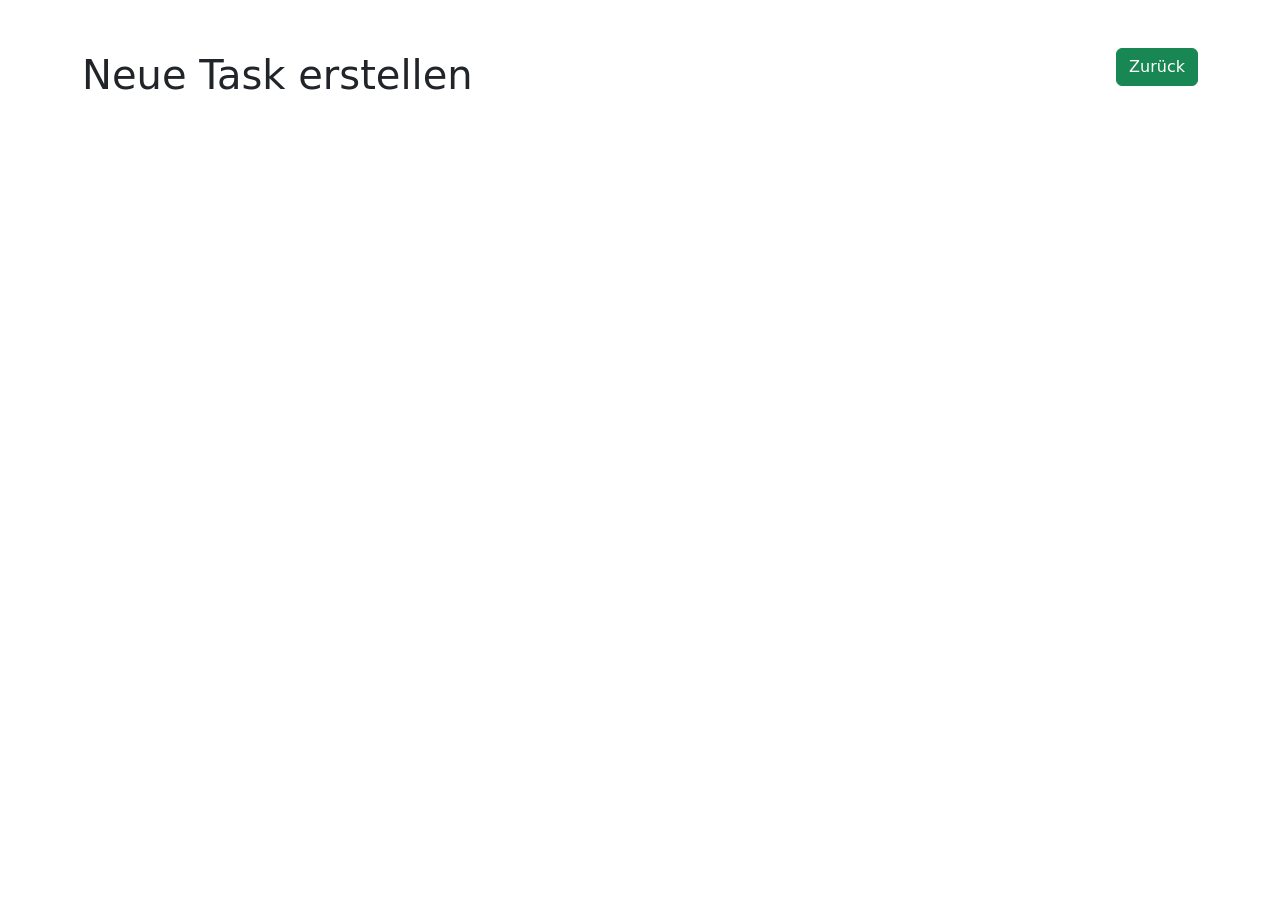
==== src/main/resources/templates/create-task.html @ f32c327b "Added Thymeleaf" ====
<!DOCTYPE html>
<html xmlns:th="http://www.thymeleaf.org" lang="de">

<head>
    <meta charset="UTF-8">
    <meta name="viewport" content="width=device-width, initial-scale=1">

    <link href="https://cdn.jsdelivr.net/npm/bootstrap@5.3.3/dist/css/bootstrap.min.css"
          rel="stylesheet">

    <title>Neue Task erstellen</title>
</head>

<body>

<div class="container mt-5">

    <div class="d-flex justify-content-between align-items-center mb-4">

        <h1 class="mb-0">Neue Task erstellen</h1>

        <div class="mb-3">
            <a th:href="@{/tasks}" class="btn btn-success">
                Zurück
            </a>
        </div>

    </div>

</div>

</body>
</html>
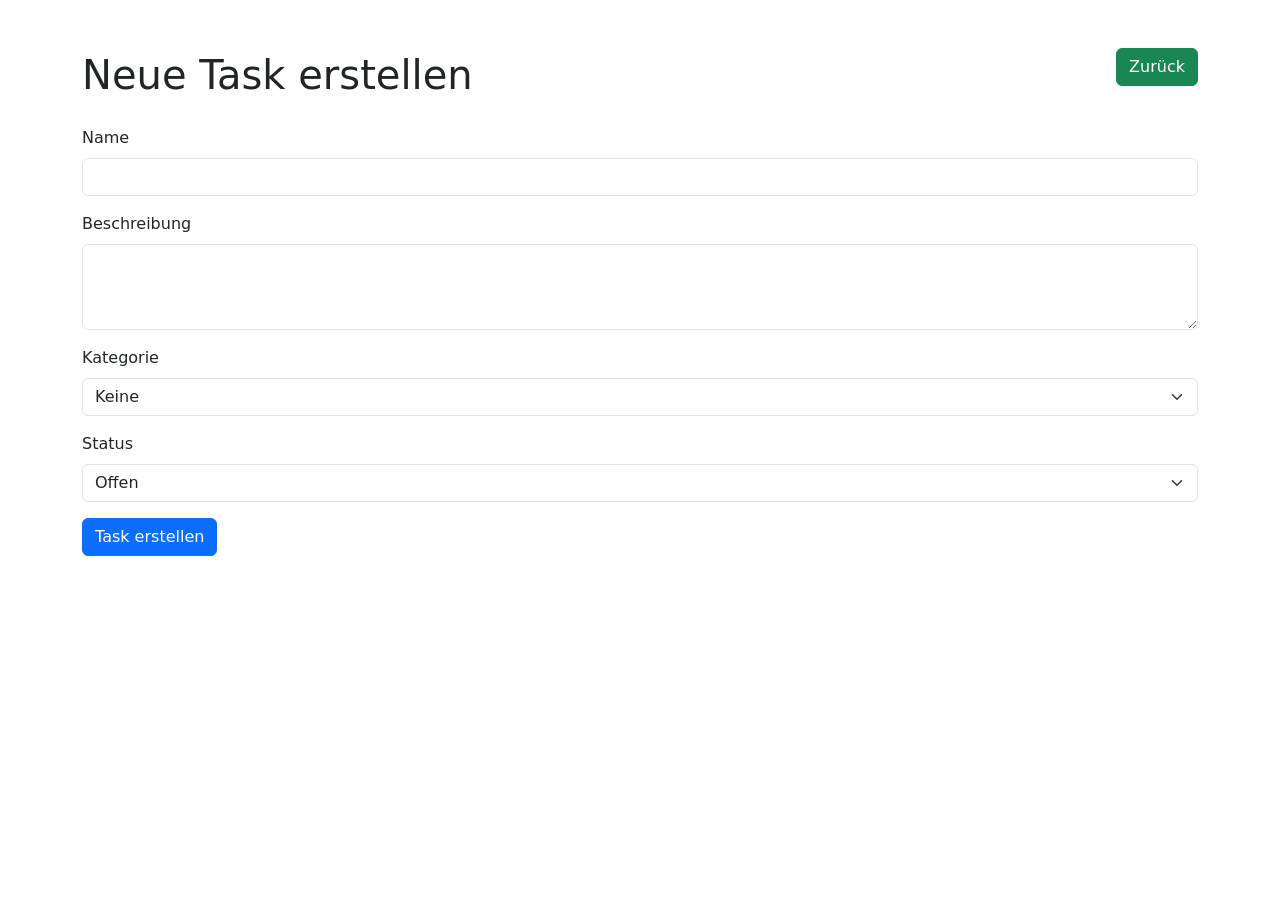
==== commit 899f9375: "Add Kanban board view for tasks Replace the boolean "completed" flag with a TaskStatus enum (OFFEN, " ====
--- a/src/main/resources/templates/create-task.html
+++ b/src/main/resources/templates/create-task.html
@@ -27,6 +27,42 @@
 
     </div>
 
+    <form th:action="@{/tasks/create}" th:object="${newTask}" method="post">
+
+        <div class="mb-3">
+            <label for="name" class="form-label">Name</label>
+            <input type="text" id="name" th:field="*{name}" class="form-control" required>
+        </div>
+
+        <div class="mb-3">
+            <label for="description" class="form-label">Beschreibung</label>
+            <textarea id="description" th:field="*{description}" class="form-control" rows="3"></textarea>
+        </div>
+
+        <div class="mb-3">
+            <label for="categoryId" class="form-label">Kategorie</label>
+            <select id="categoryId" th:field="*{categoryId}" class="form-select">
+                <option value="">Keine</option>
+                <option th:each="category : ${categories}"
+                        th:value="${category.id}"
+                        th:text="${category.name}"></option>
+            </select>
+        </div>
+
+        <div class="mb-3">
+            <label for="status" class="form-label">Status</label>
+            <select id="status" th:field="*{status}" class="form-select">
+                <option value="OFFEN">Offen</option>
+                <option value="IN_BEARBEITUNG">In Bearbeitung</option>
+                <option value="DEPLOYED">Deployed</option>
+                <option value="FERTIG">Fertig</option>
+            </select>
+        </div>
+
+        <button type="submit" class="btn btn-primary">Task erstellen</button>
+
+    </form>
+
 </div>
 
 </body>
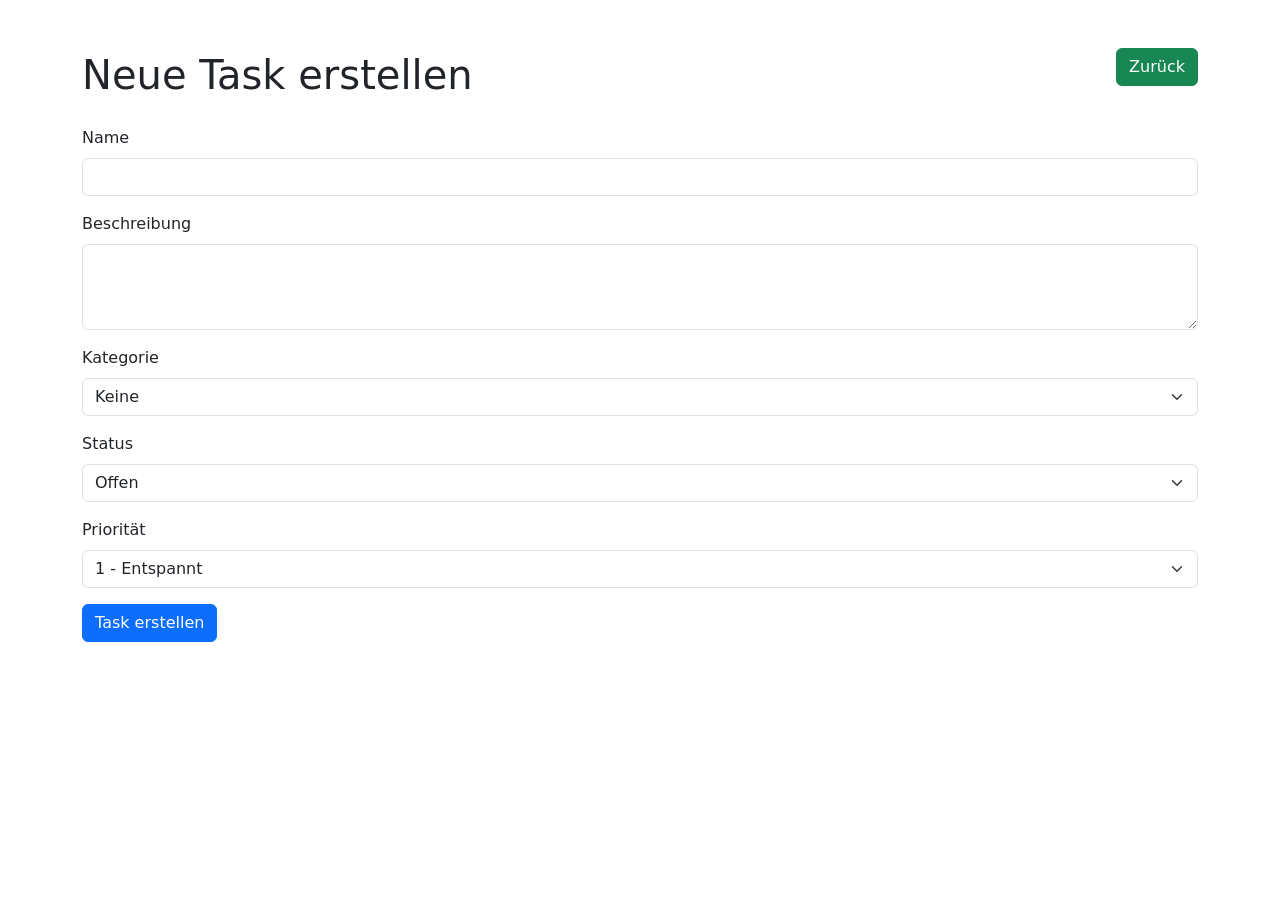
==== commit 56b4dee3: "Replace Category entity with fixed enum, add task priority Category was a DB entity with no UI to cr" ====
--- a/src/main/resources/templates/create-task.html
+++ b/src/main/resources/templates/create-task.html
@@ -40,12 +40,13 @@
         </div>
 
         <div class="mb-3">
-            <label for="categoryId" class="form-label">Kategorie</label>
-            <select id="categoryId" th:field="*{categoryId}" class="form-select">
+            <label for="category" class="form-label">Kategorie</label>
+            <select id="category" th:field="*{category}" class="form-select">
                 <option value="">Keine</option>
-                <option th:each="category : ${categories}"
-                        th:value="${category.id}"
-                        th:text="${category.name}"></option>
+                <option value="BUG">Bug</option>
+                <option value="FRONTEND">Frontend</option>
+                <option value="BACKEND">Backend</option>
+                <option value="PLANUNG">Planung</option>
             </select>
         </div>
 
@@ -59,6 +60,15 @@
             </select>
         </div>
 
+        <div class="mb-3">
+            <label for="priority" class="form-label">Priorität</label>
+            <select id="priority" th:field="*{priority}" class="form-select">
+                <option value="1">1 - Entspannt</option>
+                <option value="2">2 - Normal</option>
+                <option value="3">3 - Dringend</option>
+            </select>
+        </div>
+
         <button type="submit" class="btn btn-primary">Task erstellen</button>
 
     </form>
